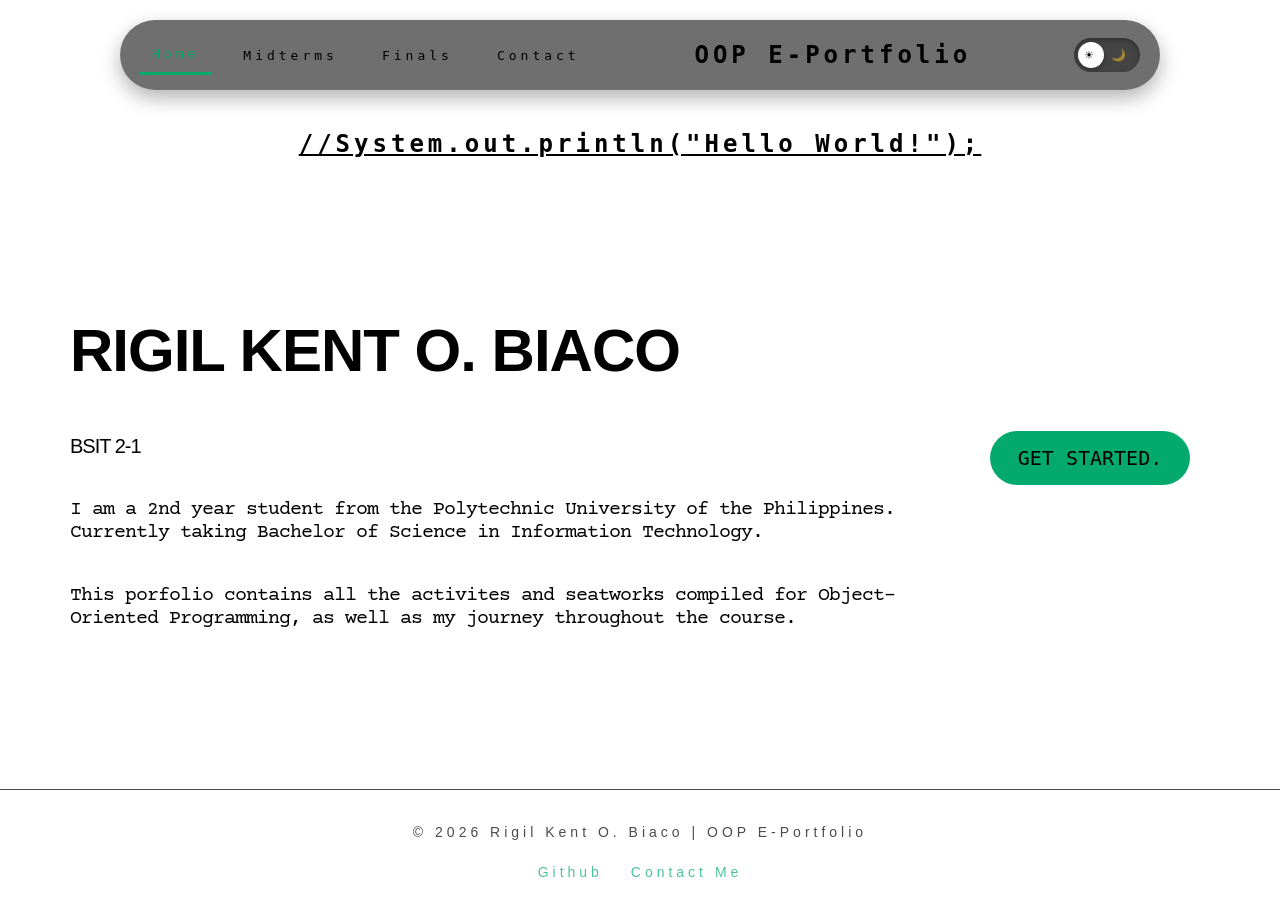
==== index.html @ 92d2e443 "Update index.html" ====
<!DOCTYPE html>
<html lang="en">
<head>
  <meta charset="UTF-8">
  <title>E-Portfolio</title>
  <link href="https://db.onlinewebfonts.com/c/5f21b8d13dad527377311ec2d5388bdf?family=Ndot+55" rel="stylesheet">
  <link href="https://fonts.googleapis.com/css2?family=Courier+Prime:wght@400;700&display=swap" rel="stylesheet">
  <link rel="stylesheet" href="style.css">
</head>
<body>
  <header>
    <div class="topnav">
      <div class="nav-left">
        <a class="active" href="index.html">Home</a>
        <a href="midterms.html">Midterms</a>
        <a href="finals.html">Finals</a>
        <a href="contact.html">Contact</a>
      </div>

      <h2>OOP E-Portfolio</h2>
      
      <div class="nav-right">
        <label class="switch">
          <input type="checkbox" id="dark-mode-toggle" onclick="toggleDarkMode()">
          <span class="slider"></span>
        </label>
      </div>
    </div>
  </header>
  
  <h2 style="text-align: center; font-size: 24px; text-decoration: underline; margin-top: 3">//System.out.println("Hello World!");</h2>
  
  <section class ="about-section">
      <div class ="about-container">
        <h1 style="font-size: 60px; font-family: 'Ndot 55', sans-serif;">RIGIL KENT O. BIACO</h1>
          <p style="font-family: 'Ndot 55', sans-serif; margin-top: 0;">BSIT 2-1</p>
          <p>I am a 2nd year student from the Polytechnic University of the Philippines. Currently taking Bachelor of Science in Information Technology.
          <p>This porfolio contains all the activites and seatworks compiled for Object-Oriented Programming, as well as my journey throughout the course.</p>
      </div>

      <button class="getstartedbutton" onclick="window.location.href='midterms.html'">
          <span>GET STARTED. </span>
      </button>
  </section>

  <script src="script.js"></script>
</body>
<footer>
  <div class="footer-content">
    <p>&copy; 2026 Rigil Kent O. Biaco | OOP E-Portfolio</p>
    <div class="author-links">
      <a href="https://github.com/Carthus8">Github</a>
      <a href="contact.html">Contact Me</a>
    </div>
  </div>
</footer>
</html>
---- style.css ----
body {
  font-family: 'Ndot 55', monospace;
  letter-spacing: 4px;
  display: flex;
  flex-direction: column;
  min-height: 100vh; /* Takes up full screen height */
  margin: 0;
  background-color: var(--bg-color);
  color: var(--text-color);
  transition: 0.3s; 
}

header {
  background: transparent;
  padding: 0;
  position: relative;
  justify-content: center;
  display: flex;
  align-items: center;
  gap: 10px;
}

footer {
  width: 100%;
  padding: 20px 0;
  background-color: transparent; /* Keeps your theme background visible */
  border-top: 1px solid #444;    /* Subtle line to separate from content */
  margin-top: 50px;              /* Space above the footer */
}

.footer-content {
  display: flex;
  flex-direction: column;
  align-items: center;
  gap: 10px;
  font-family: 'Ndot 55', sans-serif;
  font-size: 14px;
  color: var(--text-color);
  opacity: 0.7; /* Makes it look secondary to the main content */
}

.author-links a {
  color: #04AA6D;
  text-decoration: none;
  margin: 0 10px;
  transition: 0.3s;
}

.author-links a:hover {
  text-decoration: underline;
}
.about-section {
  display: flex;
  justify-content: center; /* Centers the container horizontally */
  align-items: center;     /* Centers the container vertically (if needed) */
  min-height: 50vh;        /* Adjust based on your layout */
  width: 100%;
  flex: 1;
}

.about-container {
  width: 90%;              /* Responsive width for mobile */
  max-width: 75ch;        /* Limits how wide the text spreads on desktop */
  text-align: left;        /* This aligns the text to the left within the center */
  font-size: 20px;
  display: flex;
  flex-direction: column;
  align-items: flex-start;
  font-family: 'Courier Prime', sans-serif;
  letter-spacing: -1px;
}

.getstartedbutton {
  background-color: #04AA6D;
  border: none;
  color: var(--text-color);
  text-align: center;
  font-size: 20px;
  padding: 15px 25px;
  width: 200px;
  transition: all 0.5s;
  cursor: pointer;
  margin: 20px;
  display: block;
  font-family: 'Ndot 55', monospace;
  border-radius: 50px;  
}

.getstartedbutton input {
  display: none;
  opacity: 0;
  width: 0;
  height: 0;
}

.getstartedbutton span {
  cursor: pointer;
  display: inline-block;
  position: relative;
  transition: 0.5s;
}

.getstartedbutton span:after {
  content: '\00bb';
  position: absolute;
  opacity: 0;
  top: 0;
  right: -20px;
  bottom: 0;
  transition: 0.5s;
}

.getstartedbutton:hover span {
  padding-right: 25px;
}

.getstartedbutton:hover span:after {
  opacity: 1;
  right: 0;
}

:root {
  --bg-color: #ffffff;
  --text-color: #000000;
}

body.dark-theme {
  --bg-color: #121212;
  --text-color: #ffffff;
}

.switch {
  position: relative;
  display: inline-block;
  width: 66px;
  height: 34px;
  flex-shrink: 0;
}

.switch input {
  display: none;
  opacity: 0;
  width: 0;
  height: 0;
}

.slider {
  position: absolute;
  cursor: pointer;
  top: 0;
  left: 0;
  right: 0;
  bottom: 0;
  /* width: 60px;  <-- REMOVED THIS */
  background-color: #444;
  transition: .4s;
  border-radius: 34px;
  border: none;
  box-shadow: inset 0 2px 4px rgba(0,0,0,0.3);
}

.slider:before {
  position: absolute;
  content: "☀️";
  height: 26px;
  width: 26px;
  left: 4px;
  bottom: 4px;
  background-color: white; /* Added white background for the knob */
  border-radius: 50%;
  display: flex;           /* Centers the emoji perfectly */
  align-items: center;
  justify-content: center;
  font-size: 14px;         /* Prevents the emoji from overflowing */
  -webkit-transition: .4s;
  transition: .4s;
  z-index: 2;
  box-shadow: 0 2px 4px rgba(0,0,0,0.3); /* Makes the knob pop out */
}

.slider:after {
  position: absolute;
  content: "🌙";
  right: 10px;    /* <-- FIXED TYPO (Removed space) */
  top: 50%;
  transform: translateY(-50%);
  font-size: 12px;
  z-index: 1;
  opacity: 0.5;
}

.slider:hover {
  opacity: 0.8;
}

input:checked + .slider {
  background-color: #04AA6D;
}

input:focus + .slider {
  box-shadow: inset 0 2px 4px rgba(0,0,0,0.3); /* Keeps depth, removes blue glow */
  outline: none;
}

input:checked + .slider:before {
  -webkit-transform: translateX(32px);
  -ms-transform: translateX(32px);
  transform: translateX(32px);
  content: "🌙";
}

body.dark-theme .slider:before {
  background-color: #222;
  border: 1px solid #444;
  transition: background-color 0.3s ease, transform 0.3s ease;
}
  
input:checked + .slider:after {
  content: "";
}

/* Add a black background color to the top navigation */
.topnav {
  display: flex;
  align-items: center;
  height: 50px;
  justify-content: space-between;

  width: 90%;              /* controls pill width */
  max-width: 1000px;      /* prevents it from getting too wide */
  margin: 20px auto;      /* centers it horizontally */

  padding: 10px 20px;
  border-radius: 50px;    /* makes pill shape */
  background-color: #333;
  
  box-shadow: 0 8px 20px rgba(0, 0, 0, 0.3);
  background: rgba(51, 51, 51, 0.7);
  backdrop-filter: blur(10px);
}

/* Style the links inside the navigation bar */
.topnav a {
  color:  var(--text-color);
  text-align: center;
  padding: 10px 12px;
  text-decoration: none;
  font-size: 13px;
  display: flex;
  align-items: center;
  flex: 0 1 auto;
}

/* Change the color of links on hover */
.topnav a:hover {
  background-color: #ddd;
  color: black;
}

/* Add a color to the active/current link */
.topnav a.active {
  background-color: transparent;
  color: #04AA6D;
  border-bottom: 3px solid #04AA6D;
  padding-bottom: 11px;
}

.nav-left {
  display: flex;
  gap: 20px;
}

.nav-right {
  display: flex;
  align-items: center;
}
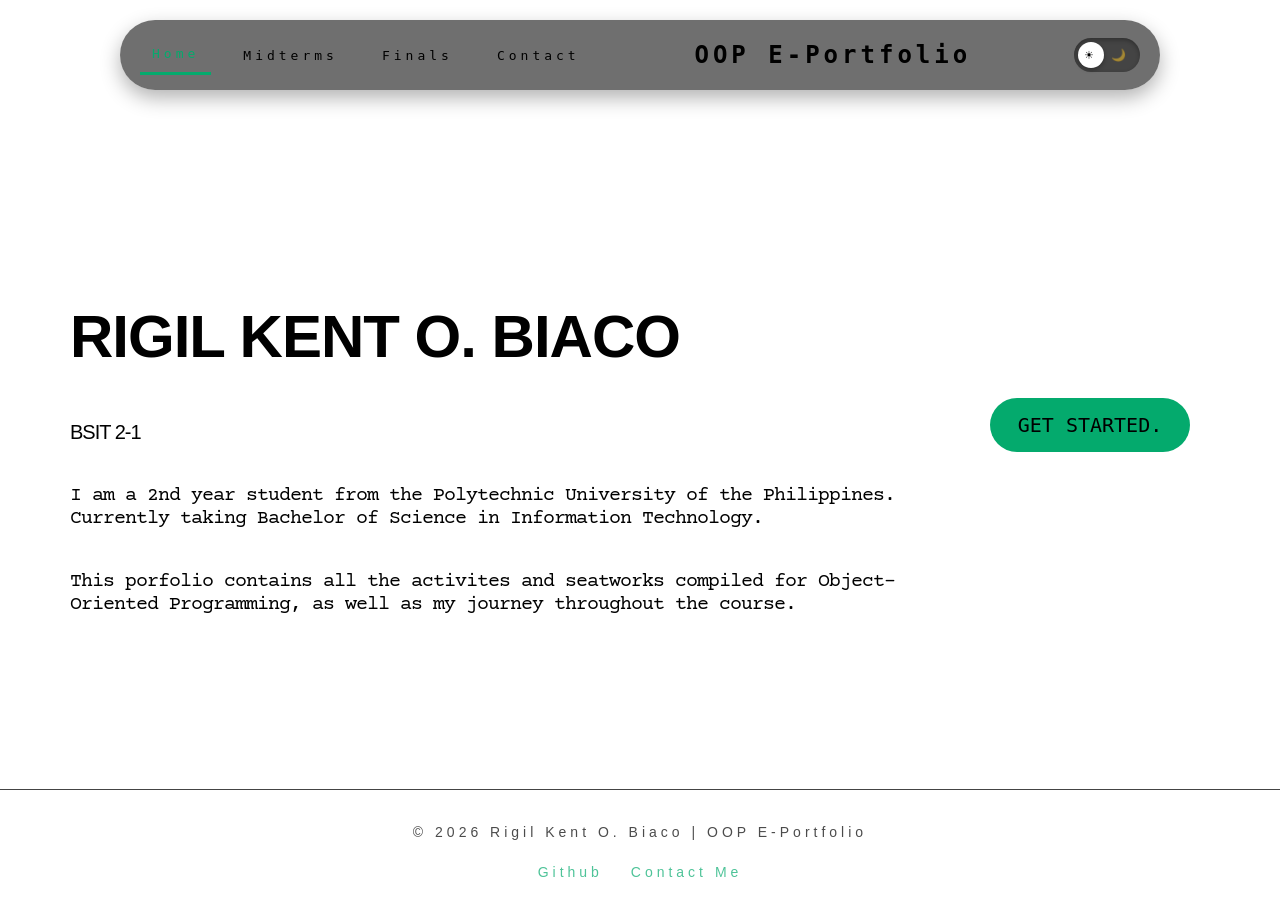
==== commit 8b333162: "Update index.html" ====
--- a/index.html
+++ b/index.html
@@ -6,6 +6,14 @@
   <link href="https://db.onlinewebfonts.com/c/5f21b8d13dad527377311ec2d5388bdf?family=Ndot+55" rel="stylesheet">
   <link href="https://fonts.googleapis.com/css2?family=Courier+Prime:wght@400;700&display=swap" rel="stylesheet">
   <link rel="stylesheet" href="style.css">
+  <script>
+    (function() {
+      const savedTheme = localStorage.getItem('theme');
+      if (savedTheme === 'dark') {
+        document.documentElement.classList.add('dark-theme');
+      }
+    })();
+  </script>
 </head>
 <body>
   <header>
@@ -28,10 +36,9 @@
     </div>
   </header>
   
-  <h2 style="text-align: center; font-size: 24px; text-decoration: underline; margin-top: 3">//System.out.println("Hello World!");</h2>
-  
   <section class ="about-section">
       <div class ="about-container">
+        <h2 style="text-align: center; font-size: 24px; font-family: 'Ndot 55'; text-decoration: underline; margin-bottom: 0>//System.out.println("Hello World!");</h2>
         <h1 style="font-size: 60px; font-family: 'Ndot 55', sans-serif;">RIGIL KENT O. BIACO</h1>
           <p style="font-family: 'Ndot 55', sans-serif; margin-top: 0;">BSIT 2-1</p>
           <p>I am a 2nd year student from the Polytechnic University of the Philippines. Currently taking Bachelor of Science in Information Technology.
--- a/style.css
+++ b/style.css
@@ -124,7 +124,11 @@
   --text-color: #000000;
 }
 
-body.dark-theme {
+html {
+  background-color: var(--bg-color);
+}
+
+.dark-theme {
   --bg-color: #121212;
   --text-color: #ffffff;
 }
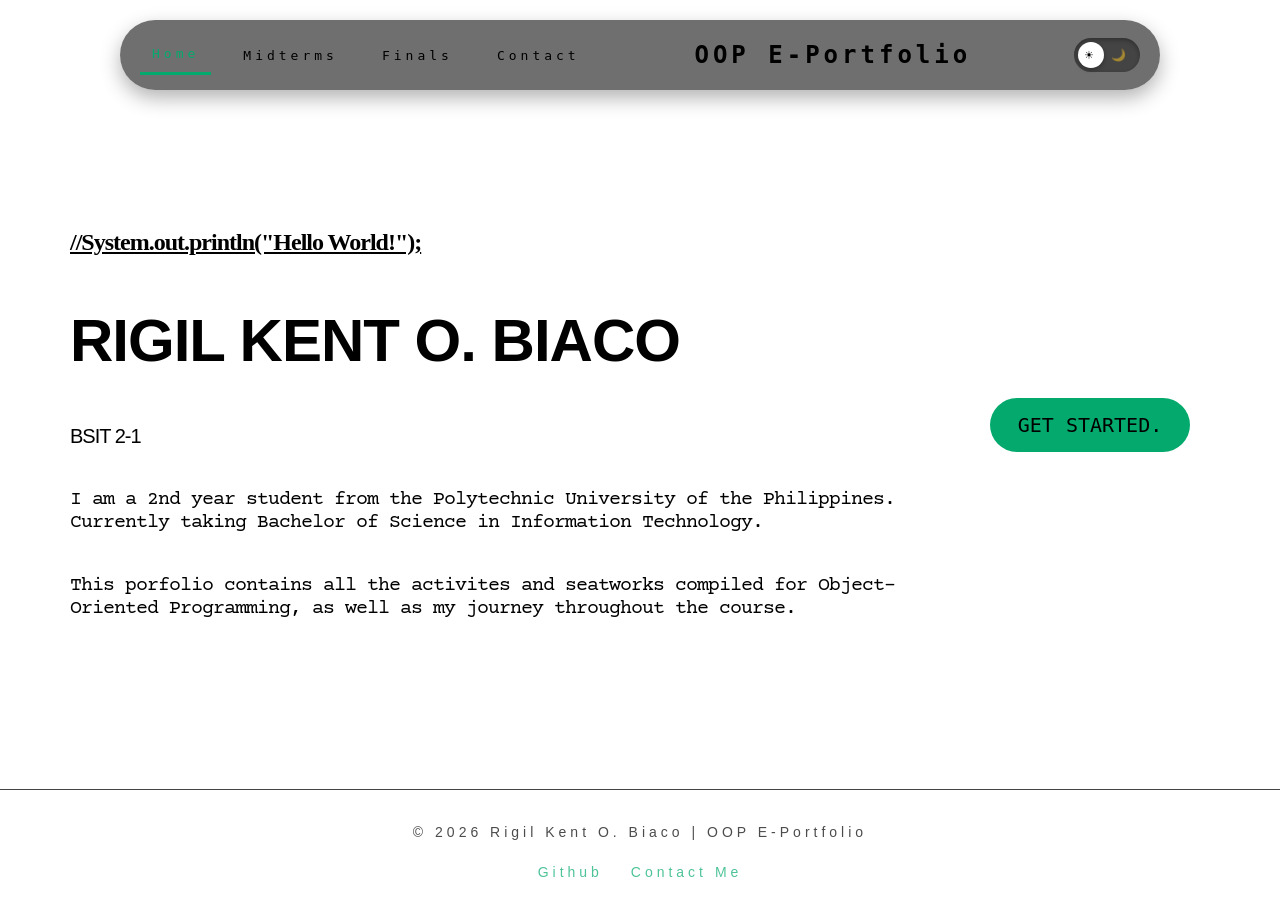
==== commit c0d32e83: "Update index.html" ====
--- a/index.html
+++ b/index.html
@@ -38,11 +38,11 @@
   
   <section class ="about-section">
       <div class ="about-container">
-        <h2 style="text-align: center; font-size: 24px; font-family: 'Ndot 55'; text-decoration: underline; margin-bottom: 0>//System.out.println("Hello World!");</h2>
-        <h1 style="font-size: 60px; font-family: 'Ndot 55', sans-serif;">RIGIL KENT O. BIACO</h1>
-          <p style="font-family: 'Ndot 55', sans-serif; margin-top: 0;">BSIT 2-1</p>
-          <p>I am a 2nd year student from the Polytechnic University of the Philippines. Currently taking Bachelor of Science in Information Technology.
-          <p>This porfolio contains all the activites and seatworks compiled for Object-Oriented Programming, as well as my journey throughout the course.</p>
+        <h2 style="text-align: center; font-size: 24px; font-family: 'Ndot 55'; text-decoration: underline; margin-bottom: 0">//System.out.println("Hello World!");</h2>
+          <h1 style="font-size: 60px; font-family: 'Ndot 55', sans-serif;">RIGIL KENT O. BIACO</h1>
+            <p style="font-family: 'Ndot 55', sans-serif; margin-top: 0;">BSIT 2-1</p>
+            <p>I am a 2nd year student from the Polytechnic University of the Philippines. Currently taking Bachelor of Science in Information Technology.
+            <p>This porfolio contains all the activites and seatworks compiled for Object-Oriented Programming, as well as my journey throughout the course.</p>
       </div>
 
       <button class="getstartedbutton" onclick="window.location.href='midterms.html'">
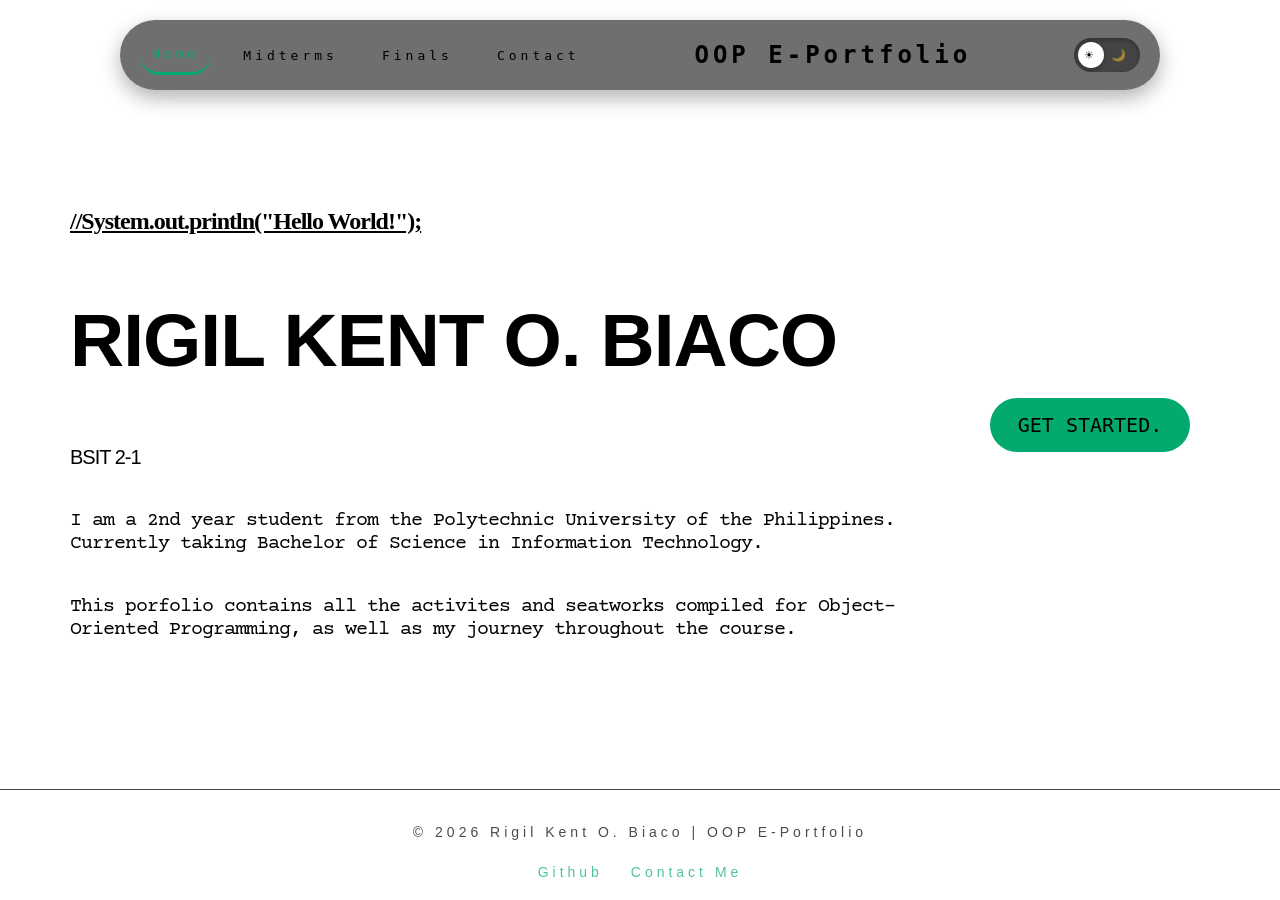
==== commit 81dad095: "Update index.html" ====
--- a/index.html
+++ b/index.html
@@ -39,7 +39,7 @@
   <section class ="about-section">
       <div class ="about-container">
         <h2 style="text-align: center; font-size: 24px; font-family: 'Ndot 55'; text-decoration: underline; margin-bottom: 0">//System.out.println("Hello World!");</h2>
-          <h1 style="font-size: 60px; font-family: 'Ndot 55', sans-serif;">RIGIL KENT O. BIACO</h1>
+          <h1 style="font-size: 75px; font-family: 'Ndot 55', sans-serif;">RIGIL KENT O. BIACO</h1>
             <p style="font-family: 'Ndot 55', sans-serif; margin-top: 0;">BSIT 2-1</p>
             <p>I am a 2nd year student from the Polytechnic University of the Philippines. Currently taking Bachelor of Science in Information Technology.
             <p>This porfolio contains all the activites and seatworks compiled for Object-Oriented Programming, as well as my journey throughout the course.</p>
--- a/style.css
+++ b/style.css
@@ -213,7 +213,7 @@
   content: "🌙";
 }
 
-body.dark-theme .slider:before {
+html.dark-theme .slider:before {
   background-color: #222;
   border: 1px solid #444;
   transition: background-color 0.3s ease, transform 0.3s ease;
@@ -258,6 +258,7 @@
 /* Change the color of links on hover */
 .topnav a:hover {
   background-color: #ddd;
+  border-radius: 50px;
   color: black;
 }
 
@@ -266,6 +267,7 @@
   background-color: transparent;
   color: #04AA6D;
   border-bottom: 3px solid #04AA6D;
+  border-radius: 50px;
   padding-bottom: 11px;
 }
 
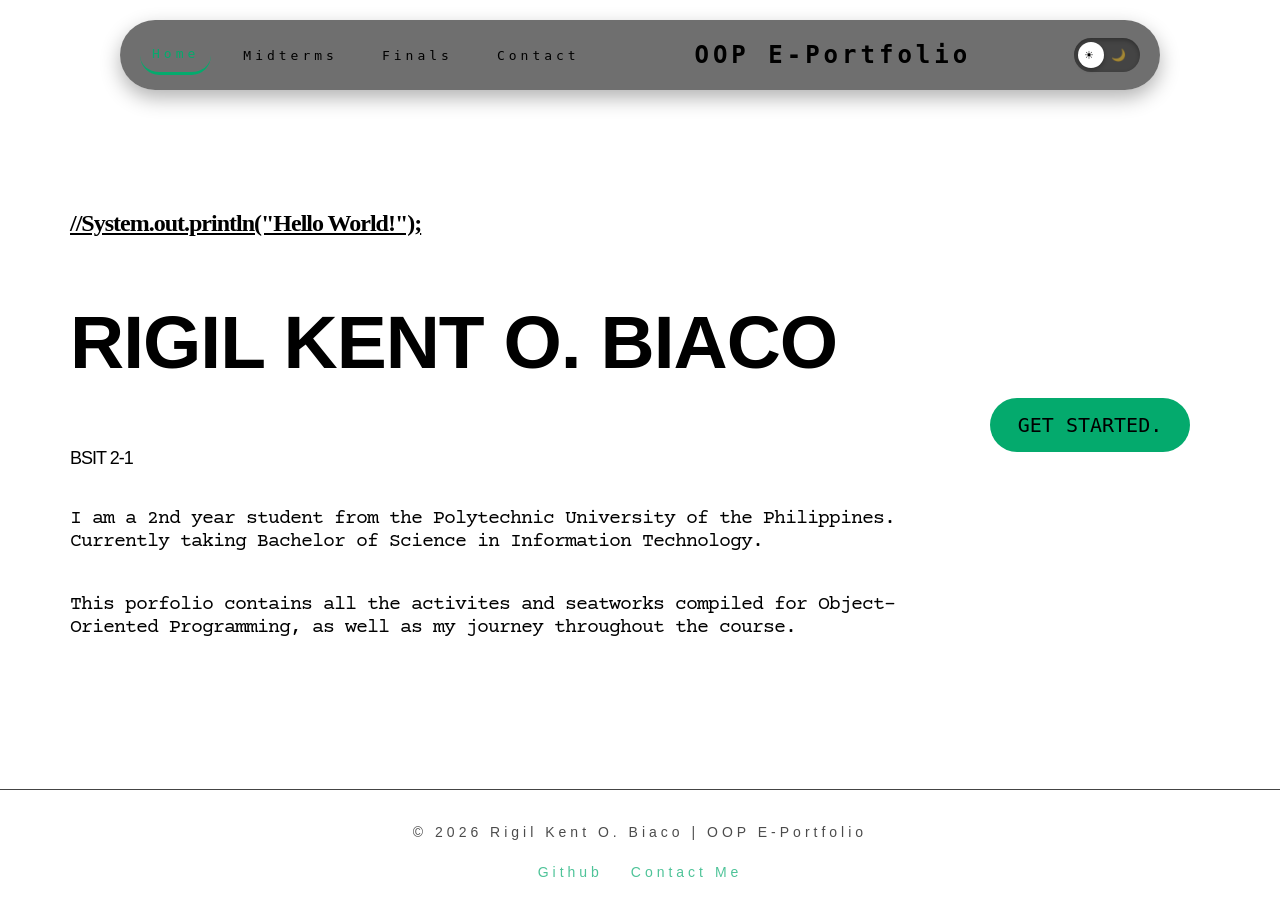
==== commit 0f97244c: "Update index.html" ====
--- a/index.html
+++ b/index.html
@@ -40,7 +40,7 @@
       <div class ="about-container">
         <h2 style="text-align: center; font-size: 24px; font-family: 'Ndot 55'; text-decoration: underline; margin-bottom: 0">//System.out.println("Hello World!");</h2>
           <h1 style="font-size: 75px; font-family: 'Ndot 55', sans-serif;">RIGIL KENT O. BIACO</h1>
-            <p style="font-family: 'Ndot 55', sans-serif; margin-top: 0;">BSIT 2-1</p>
+            <p style="font-family: 'Ndot 55', sans-serif; margin-top: 0; font-size: 18px">BSIT 2-1</p>
             <p>I am a 2nd year student from the Polytechnic University of the Philippines. Currently taking Bachelor of Science in Information Technology.
             <p>This porfolio contains all the activites and seatworks compiled for Object-Oriented Programming, as well as my journey throughout the course.</p>
       </div>
--- a/style.css
+++ b/style.css
@@ -280,3 +280,37 @@
   display: flex;
   align-items: center;
 }
+
+content-block {
+  padding: 80px 0; /* Vertical space between sections */
+  width: 100%;
+  display: flex;
+  justify-content: center;
+}
+
+.container {
+  width: 60%;
+  max-width: 800px; /* Keeps text readable */
+  margin: auto;
+}
+
+/* Card style for assignments */
+.assignment-card {
+  background: rgba(255, 255, 255, 0.05); /* Slight box look */
+  border-left: 5px solid #04AA6D;
+  padding: 20px;
+  margin-top: 20px;
+  border-radius: 8px;
+}
+
+.section-divider {
+  border: 0;
+  height: 1px;
+  background: linear-gradient(to right, transparent, #444, transparent);
+  margin: 50px 0;
+}
+
+/* Smooth Scrolling */
+html {
+  scroll-behavior: smooth;
+}
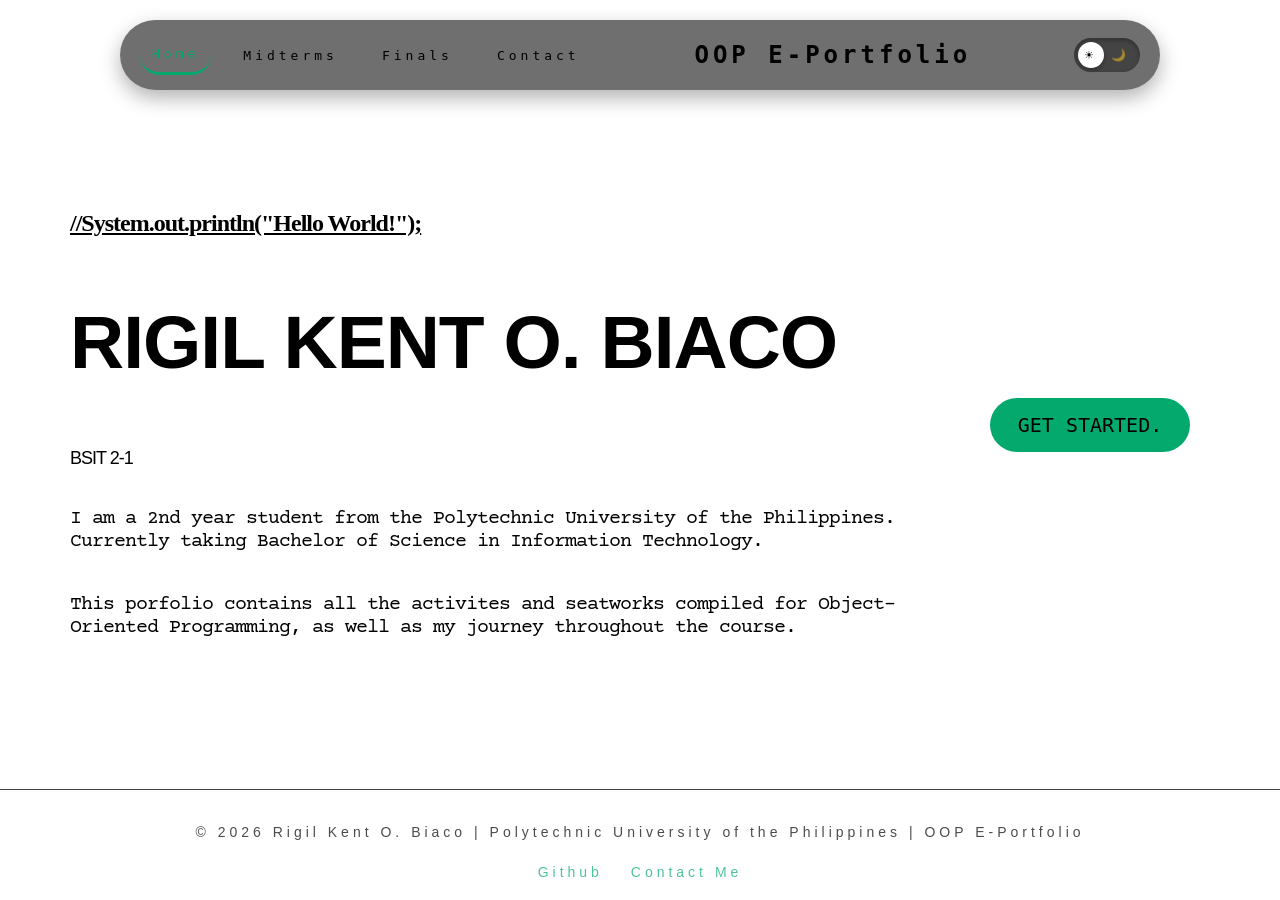
==== commit fb3f624d: "Update index.html" ====
--- a/index.html
+++ b/index.html
@@ -54,7 +54,7 @@
 </body>
 <footer>
   <div class="footer-content">
-    <p>&copy; 2026 Rigil Kent O. Biaco | OOP E-Portfolio</p>
+    <p>&copy; 2026 Rigil Kent O. Biaco | Polytechnic University of the Philippines | OOP E-Portfolio</p>
     <div class="author-links">
       <a href="https://github.com/Carthus8">Github</a>
       <a href="contact.html">Contact Me</a>
--- a/style.css
+++ b/style.css
@@ -3,7 +3,7 @@
   letter-spacing: 4px;
   display: flex;
   flex-direction: column;
-  min-height: 100vh; /* Takes up full screen height */
+  min-height: 100vh;
   margin: 0;
   background-color: var(--bg-color);
   color: var(--text-color);
@@ -23,9 +23,9 @@
 footer {
   width: 100%;
   padding: 20px 0;
-  background-color: transparent; /* Keeps your theme background visible */
-  border-top: 1px solid #444;    /* Subtle line to separate from content */
-  margin-top: 50px;              /* Space above the footer */
+  background-color: transparent; 
+  border-top: 1px solid #444; 
+  margin-top: 50px;           
 }
 
 .footer-content {
@@ -36,7 +36,7 @@
   font-family: 'Ndot 55', sans-serif;
   font-size: 14px;
   color: var(--text-color);
-  opacity: 0.7; /* Makes it look secondary to the main content */
+  opacity: 0.7;
 }
 
 .author-links a {
@@ -51,17 +51,17 @@
 }
 .about-section {
   display: flex;
-  justify-content: center; /* Centers the container horizontally */
-  align-items: center;     /* Centers the container vertically (if needed) */
-  min-height: 50vh;        /* Adjust based on your layout */
+  justify-content: center; 
+  align-items: center;    
+  min-height: 50vh;      
   width: 100%;
   flex: 1;
 }
 
 .about-container {
-  width: 90%;              /* Responsive width for mobile */
-  max-width: 75ch;        /* Limits how wide the text spreads on desktop */
-  text-align: left;        /* This aligns the text to the left within the center */
+  width: 90%;              
+  max-width: 75ch;        
+  text-align: left;        
   font-size: 20px;
   display: flex;
   flex-direction: column;
@@ -155,7 +155,6 @@
   left: 0;
   right: 0;
   bottom: 0;
-  /* width: 60px;  <-- REMOVED THIS */
   background-color: #444;
   transition: .4s;
   border-radius: 34px;
@@ -170,22 +169,22 @@
   width: 26px;
   left: 4px;
   bottom: 4px;
-  background-color: white; /* Added white background for the knob */
+  background-color: white; 
   border-radius: 50%;
-  display: flex;           /* Centers the emoji perfectly */
+  display: flex;           
   align-items: center;
   justify-content: center;
-  font-size: 14px;         /* Prevents the emoji from overflowing */
+  font-size: 14px;        
   -webkit-transition: .4s;
   transition: .4s;
   z-index: 2;
-  box-shadow: 0 2px 4px rgba(0,0,0,0.3); /* Makes the knob pop out */
+  box-shadow: 0 2px 4px rgba(0,0,0,0.3); 
 }
 
 .slider:after {
   position: absolute;
   content: "🌙";
-  right: 10px;    /* <-- FIXED TYPO (Removed space) */
+  right: 10px;    
   top: 50%;
   transform: translateY(-50%);
   font-size: 12px;
@@ -202,7 +201,7 @@
 }
 
 input:focus + .slider {
-  box-shadow: inset 0 2px 4px rgba(0,0,0,0.3); /* Keeps depth, removes blue glow */
+  box-shadow: inset 0 2px 4px rgba(0,0,0,0.3); 
   outline: none;
 }
 
@@ -223,19 +222,18 @@
   content: "";
 }
 
-/* Add a black background color to the top navigation */
 .topnav {
   display: flex;
   align-items: center;
   height: 50px;
   justify-content: space-between;
 
-  width: 90%;              /* controls pill width */
-  max-width: 1000px;      /* prevents it from getting too wide */
-  margin: 20px auto;      /* centers it horizontally */
+  width: 90%;              
+  max-width: 1000px;      
+  margin: 20px auto;      
 
   padding: 10px 20px;
-  border-radius: 50px;    /* makes pill shape */
+  border-radius: 50px;    
   background-color: #333;
   
   box-shadow: 0 8px 20px rgba(0, 0, 0, 0.3);
@@ -243,7 +241,6 @@
   backdrop-filter: blur(10px);
 }
 
-/* Style the links inside the navigation bar */
 .topnav a {
   color:  var(--text-color);
   text-align: center;
@@ -255,14 +252,12 @@
   flex: 0 1 auto;
 }
 
-/* Change the color of links on hover */
 .topnav a:hover {
   background-color: #ddd;
   border-radius: 50px;
   color: black;
 }
 
-/* Add a color to the active/current link */
 .topnav a.active {
   background-color: transparent;
   color: #04AA6D;
@@ -282,21 +277,21 @@
 }
 
 content-block {
-  padding: 80px 0; /* Vertical space between sections */
+  padding: 80px 20px; 
   width: 100%;
   display: flex;
   justify-content: center;
+  align-items: center;
 }
 
 .container {
-  width: 60%;
-  max-width: 800px; /* Keeps text readable */
+  width: 90%;
+  max-width: 800px; 
   margin: auto;
 }
 
-/* Card style for assignments */
 .assignment-card {
-  background: rgba(255, 255, 255, 0.05); /* Slight box look */
+  background: rgba(255, 255, 255, 0.05); 
   border-left: 5px solid #04AA6D;
   padding: 20px;
   margin-top: 20px;
@@ -310,7 +305,33 @@
   margin: 50px 0;
 }
 
-/* Smooth Scrolling */
 html {
   scroll-behavior: smooth;
 }
+
+file-link {
+  margin-top: 15px;
+  font-family: 'Ndot 55', monospace;
+  font-size: 14px;
+}
+
+.file-link a {
+  color: #04AA6D;
+  text-decoration: none; 
+  font-weight: bold;
+  transition: 0.3s;
+}
+
+.file-link a:hover {
+  color: #ffffff; 
+  text-decoration: underline;
+}
+
+.divider {
+  border: 0;                   
+  height: 1px;                
+  background-color: #333;    
+  margin: 40px 0;             
+  width: 100%;   
+  background: linear-gradient(to right, transparent, #04AA6D, transparent);
+}
